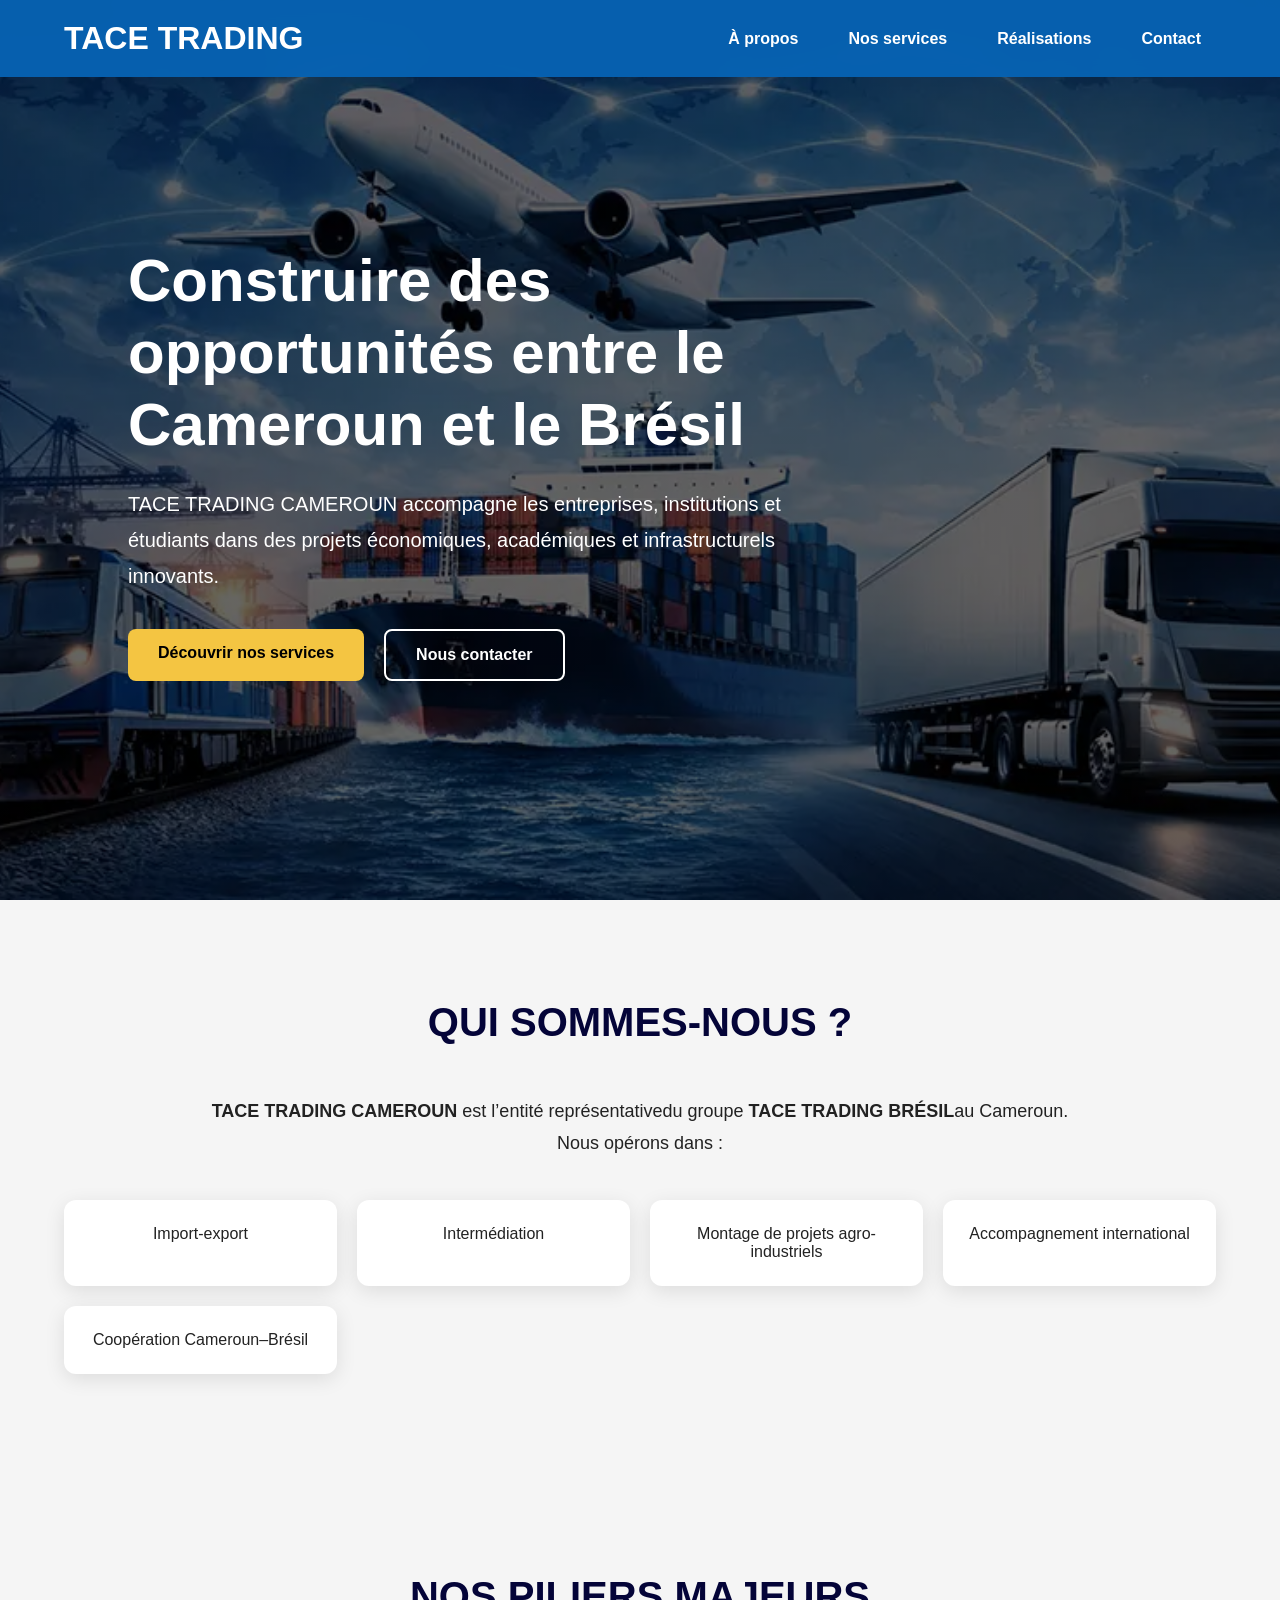
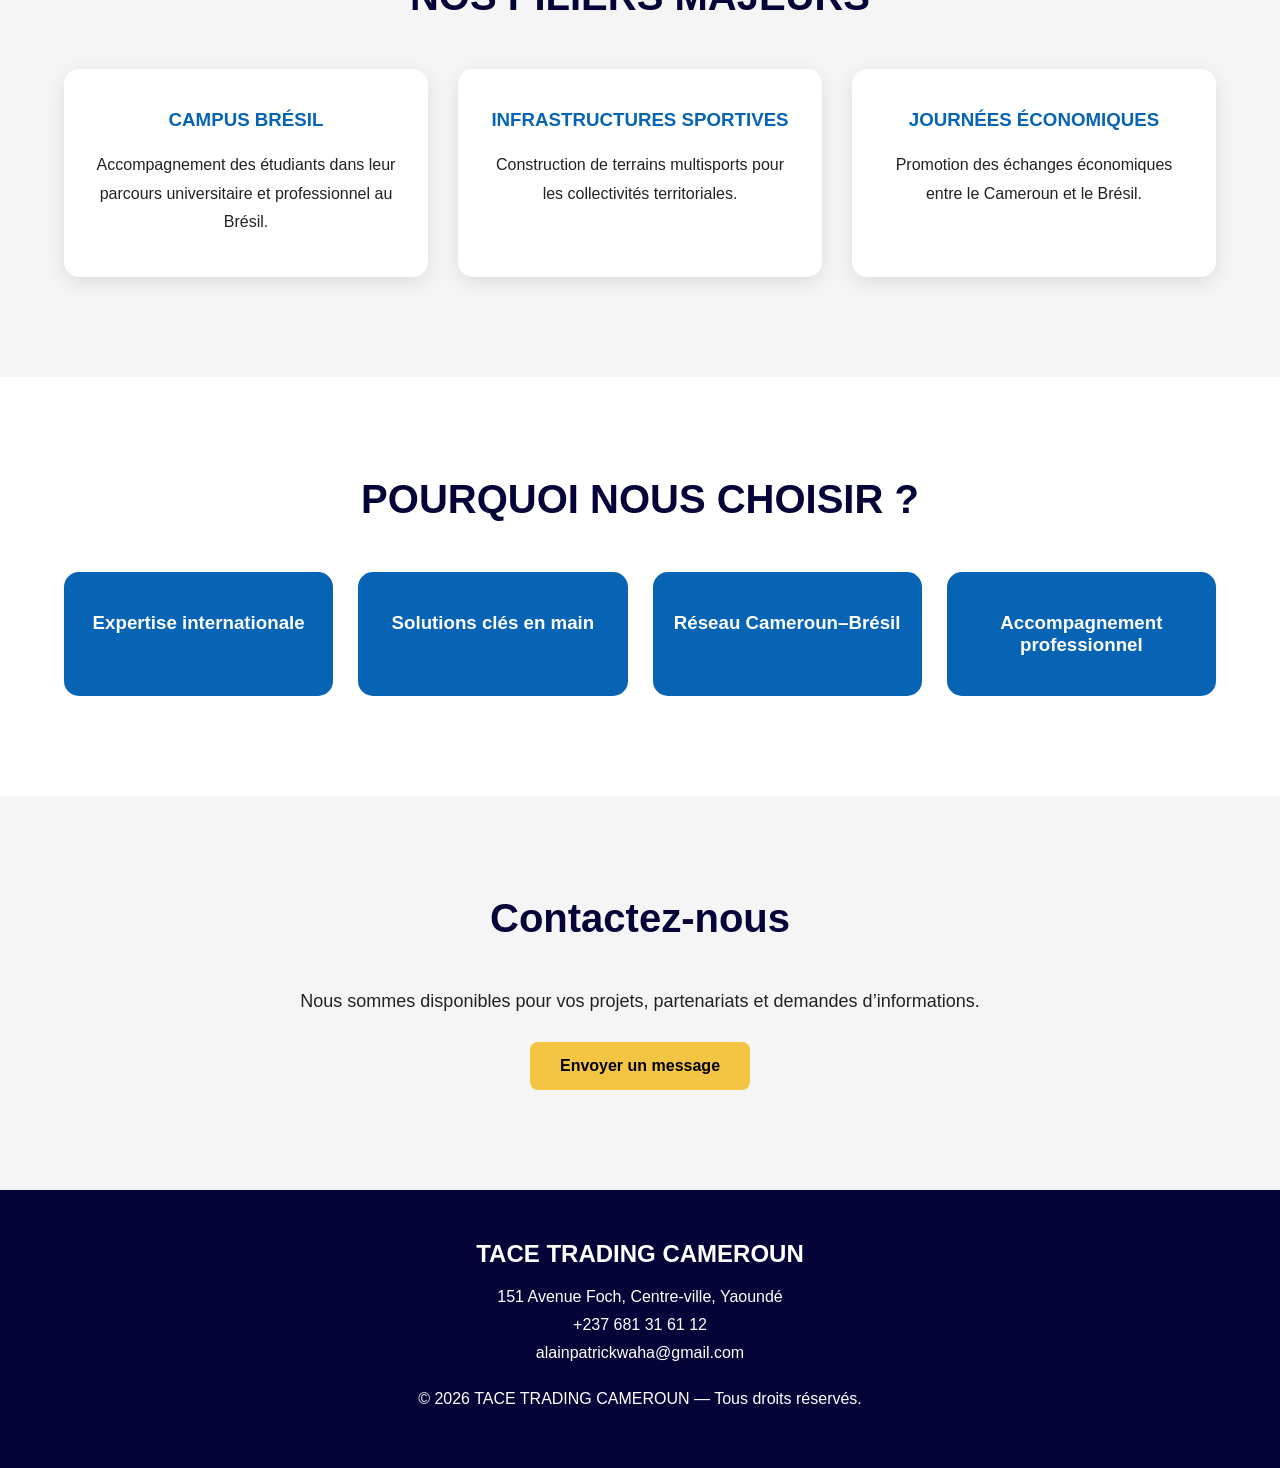
==== index.html @ 3ca62246 "Déplacement de index.html" ====
<!DOCTYPE html>
<html lang="fr">

    <head>

        <meta charset="UTF-8">
        <meta name="viewport" content="width=device-width, initial-scale=1.0">
        <meta http-equiv="X-UA-Compatible" content="ie=edge">
        <link rel="stylesheet" href="../css/style.css">
        <title>TACE TRADING CAMEROUN</title>

    </head>

    <body>

        <header>

            <!-- logo -->
            <h1 class="logo">

                <a href="index.html"> TACE TRADING </a>

            </h1>

            <!-- menu button -->
            <div class="button"></div>

            <!-- menu -->
            <ul class="menu">

                <li>
                    <a href="../html/a_propos.html">À propos</a>
                </li>
                <li>
                    <a href="../html/services.html">Nos services</a>
                </li>
                <li>
                    <a href="../html/realisation.html">Réalisations</a>
                </li>
                <li>
                    <a href="../html/contacts.html"> Contact</a>
                </li>

            </ul>

        </header>

        <!--section hero-->
        <section class="hero">

            <div class="contenu-hero">

                <h1>

                    Construire des opportunités entre le Cameroun et le Brésil

                </h1>
                <p>

                    TACE TRADING CAMEROUN accompagne les entreprises, institutions
                    et étudiants dans des projets économiques, académiques
                    et infrastructurels innovants.

                </p>

                <!-- button hero-->
                <div class="button-hero">

                    <a href="../html/services.html" class="btn">
                        Découvrir nos services
                    </a>

                    <a href="../html/contacts.html" class="btn-secondary">
                        Nous contacter
                    </a>

                </div>

            </div>

        </section>

        <!--main-->

        <main>

            <!--qui sommes nous?-->
            <section class="about-preview">

                <div class="container">

                    <h2>QUI SOMMES-NOUS ?</h2>

                    <p>

                        <strong>TACE TRADING CAMEROUN</strong> est l’entité représentativedu groupe
                        <strong> TACE TRADING BRÉSIL</strong>au Cameroun. Nous opérons dans :

                    </p>

                    <ul class="about-list">

                        <li> Import-export </li>
                        <li> Intermédiation </li>
                        <li> Montage de projets agro-industriels </li>
                        <li> Accompagnement international </li>
                        <li> Coopération Cameroun–Brésil </li>

                    </ul>

                </div>

            </section>

        <!--services-->
            <section>

                <div class="container">

                    <h2> NOS PILIERS MAJEURS </h2>

                    <!--card-->
                    <div class="cards">

                        <!-- card 1 -->
                        <div class="card">

                            <h3> CAMPUS BRÉSIL </h3>
                            <p>

                                Accompagnement des étudiants dans leur parcours universitaire
                                et professionnel au Brésil.

                            </p>

                        </div>

                        <!--card 2-->
                        <div class="card">

                            <h3>

                                INFRASTRUCTURES SPORTIVES

                            </h3>
                            <p>

                                Construction de terrains
                                multisports pour les collectivités territoriales.

                            </p>

                        </div>

                        <!--card 3-->
                        <div class="card">

                            <h3>

                                JOURNÉES ÉCONOMIQUES

                            </h3>
                            <p>

                                Promotion des échanges économiques entre le
                                Cameroun et le Brésil.

                            </p>

                        </div>

                    </div>

                </div>

            </section>

            <!--why us-->
            <section class="why-us">

                <div class="container">

                    <h2>

                        POURQUOI NOUS CHOISIR ?

                    </h2>

                    <div class="why-grid">

                        <div class="why-box">

                            <h3>

                                Expertise internationale

                            </h3>

                        </div>

                        <div class="why-box">

                            <h3>

                                Solutions clés en main

                            </h3>

                        </div>

                        <div class="why-box">

                            <h3>

                                Réseau Cameroun–Brésil

                            </h3>

                        </div>

                        <div class="why-box">

                            <h3>

                                Accompagnement professionnel

                            </h3>

                        </div>

                    </div>

                </div>

            </section>

            <!--nous contacter-->
            <section class="contact-preview">

                <div class="container">

                    <h2>

                        Contactez-nous

                    </h2>
                    <p>

                        Nous sommes disponibles
                        pour vos projets,
                        partenariats et demandes
                        d’informations.

                    </p>

                    <a href="../html/contacts.html" class="btn">

                        Envoyer un message

                    </a>

                </div>

            </section>

        </main>

        <!--footer-->
        <footer>

            <div class="contenu-footer">

                <h2>

                    TACE TRADING CAMEROUN

                </h2>
                <p>

                    151 Avenue Foch, Centre-ville, Yaoundé

                </p>
                <p>

                    +237 681 31 61 12

                </p>
                <p>

                    alainpatrickwaha@gmail.com

                </p>

                <br>

                <p>

                    © 2026 TACE TRADING CAMEROUN
                    — Tous droits réservés.

                </p>

            </div>

        </footer>

        <!--scrpts pour le menu-->

        <script>

            const button = document.querySelector('.button');
            const menu = document.querySelector('.menu');

            button.onclick = function(){

                button.classList.toggle('active');
                menu.classList.toggle('active');

            }

        </script>

    </body>

</html>
---- css/style.css ----
/*variables globales*/
:root{

    --primary-color: #0764b5;
    --secondary-color: #040438;
    --accent-color: #f4c542;
    --light-color: #f5f5f5;
    --white-color: #ffffff;
    --text-color: #222;
    --transition: 0.3s ease;
}

/*reset*/
*{
    margin: 0;
    padding: 0;
    box-sizing: border-box;
}

/*body*/
body{

    font-family: 'Segoe UI',Tahoma,Geneva,Verdana,sans-serif;
    background-color: var(--light-color);
    color: var(--text-color);
    min-height: 100vh;
    display: flex;
    flex-direction: column;
}

/*conteneur*/
.container{
    width: 90%;
    max-width: 1200px;
    margin: auto;
}

/*header*/
header{

    position: fixed;
    top: 0;
    left: 0;
    width: 100%;
    display: flex;
    justify-content: space-between;
    align-items: center;
    padding: 20px 5%;
    background-color: rgba(7,100,181,0.95);
    backdrop-filter: blur(10px);
    z-index: 1000;
}

/*logo*/
.logo a{
    color: var(--white-color);
    text-decoration: none;
    font-size: 32px;
    font-weight: bold;
}

/*menu*/
.menu{

    display: flex;
    list-style: none;
}
.menu li{

    margin-left: 20px;
}
.menu li a{

    text-decoration: none;
    color: var(--white-color);
    font-weight: 600;
    padding: 10px 15px;
    border-radius: 8px;
    transition: var(--transition);
}

/*hover*/
.menu li a:hover{

    background-color: var(--white-color);
    color: var(--primary-color);
}

/*section hero*/
.hero{

    height: 100vh;
    background-image:
    linear-gradient(rgba(0,0,0,0.6), rgba(0,0,0,0.6)), url("../ressources/index.webp");
    background-size: cover;
    background-position: center;
    display: flex;
    align-items: center;
    padding: 0 10%;
    color: var(--white-color);
}

/*contenu de section hero*/
.contenu-hero{

    max-width: 700px;
}
/*titre hero*/
.contenu-hero h1{

    margin-top: 25px;
    font-size: 60px;
    margin-bottom: 25px;
    line-height: 1.2;
}
/*p hero*/
.contenu-hero p{

    font-size: 20px;
    line-height: 1.8;
    margin-bottom: 35px;
}

/*hero button*/
.button-hero{

    display: flex;
    gap: 20px;
    flex-wrap: wrap;
}

/*button*/
.btn,.btn-secondary{

    text-decoration: none;
    padding: 15px 30px;
    border-radius: 8px;
    font-weight: bold;
    transition: var(--transition);
    display: inline-block;
}

/*1er button*/
.btn{

    background-color: var(--accent-color);
    color: black;
}
.btn:hover{

    transform: translateY(-5px);
    background-color: #ffd95f;
}

/*2e button*/
.btn-secondary{

    border: 2px solid white;
    color: white;
}
.btn-secondary:hover{

    background-color: white;
    color: black;
}

/*section*/
section{
    padding: 100px 0;
}

/*section de titre*/
section h2{

    text-align: center;
    font-size: 40px;
    margin-bottom: 50px;
    color: var(--secondary-color);
}

/*section a-propos*/
.about-preview p{

    font-size: 18px;
    line-height: 1.8;
    text-align: center;
    max-width: 900px;
    margin: auto;
}

/*list a-propos*/
.about-list{

    margin-top: 40px;
    display: grid;
    grid-template-columns:
    repeat(auto-fit, minmax(250px,1fr));
    gap: 20px;
    list-style: none;
}
.about-list li{

    background-color: white;
    padding: 25px;
    border-radius: 12px;
    text-align: center;
    box-shadow: 0 5px 20px rgba(0,0,0,0.1);
}

/*card(s)*/
.cards{

    display: grid;
    grid-template-columns: repeat(auto-fit,minmax(300px,1fr));
    gap: 30px;
}
.card{

    background-color: white;
    padding: 40px 30px;
    border-radius: 15px;
    box-shadow: 0 5px 20px rgba(0,0,0,0.1);
    transition: var(--transition);
    text-align: center;
}

/*card hover*/
.card:hover{

    transform: translateY(-10px);
}

/*titre card*/
.card h3{

    margin-bottom: 20px;
    color: var(--primary-color);
}

/*card texte*/
.card p{

    line-height: 1.8;
}

/*pourquoi nous*/
.why-us{

    background-color: white;
}

/*why grid*/
.why-grid{

    display: grid;
    grid-template-columns: repeat(auto-fit,minmax(250px,1fr));
    gap: 25px;
}

/*why boite*/
.why-box{

    background-color: var(--primary-color);
    color: white;
    padding: 40px 20px;
    border-radius: 15px;
    text-align: center;
    transition: var(--transition);
}

/*hover why box*/

.why-box:hover{

    transform: scale(1.05);
}

/*contacter nous*/
.contact-preview{

    text-align: center;
}
.contact-preview p{

    margin-bottom: 30px;

    font-size: 18px;
}

/*footer*/
footer{

    background-color: var(--secondary-color);
    color: white;
    padding: 50px 20px;
    text-align: center;
}

/*contenu footer*/
.contenu-footer h2{

    margin-bottom: 20px;
}
.contenu-footer p{

    margin-bottom: 10px;
}

/*button menu*/
.button{

    display: none;
}

/*responsive*/
@media screen and (max-width: 1124px){

    /*hero*/
    .contenu-hero h1{

        font-size: 45px;
    }
    .hero-content p{

        font-size: 18px;
    }

    /*menu*/
    .menu{

        flex-direction: column;
        position: absolute;
        top: 100%;
        left: -100%;
        width: 100%;
        background-color: rgba(0,0,0,0.95);
        padding: 40px 0;
        transition: var(--transition);
    }

    /*active menu*/
    .menu.active{

        left: 0;
    }
    .menu li{

        margin: 20px 0;
        text-align: center;
    }

    /*button menu*/
    .button{

        display: flex;
        width: 40px;
        height: 40px;
        position: relative;
        cursor: pointer;
    }
    .button::before,.button::after{

        content: "";
        position: absolute;
        width: 30px;
        height: 3px;
        background-color: white;
        transition: var(--transition);
    }
    .button::before{

        transform: translateY(-8px);
    }
    .button::after{

        transform: translateY(8px);
    }

    /*active menu*/
    .button.active::before{

        transform: rotate(45deg);
    }
    .button.active::after{

        transform: rotate(-45deg);
    }

}

/*reponsive pour mobile*/
@media screen and (max-width:768px){

    .hero{

        text-align: center;
    }

    .contenu-hero p{
        font-size: 10px;
    }

    .contenu-hero h1{

        font-size: 20px;
    }

    section h2{

        font-size: 30px;
    }

    .button-hero{

        justify-content: center;
    }

}

@media screen and (max-width: 614) {

    .contenu-hero h1{
        font-size: 30px;
    }

}
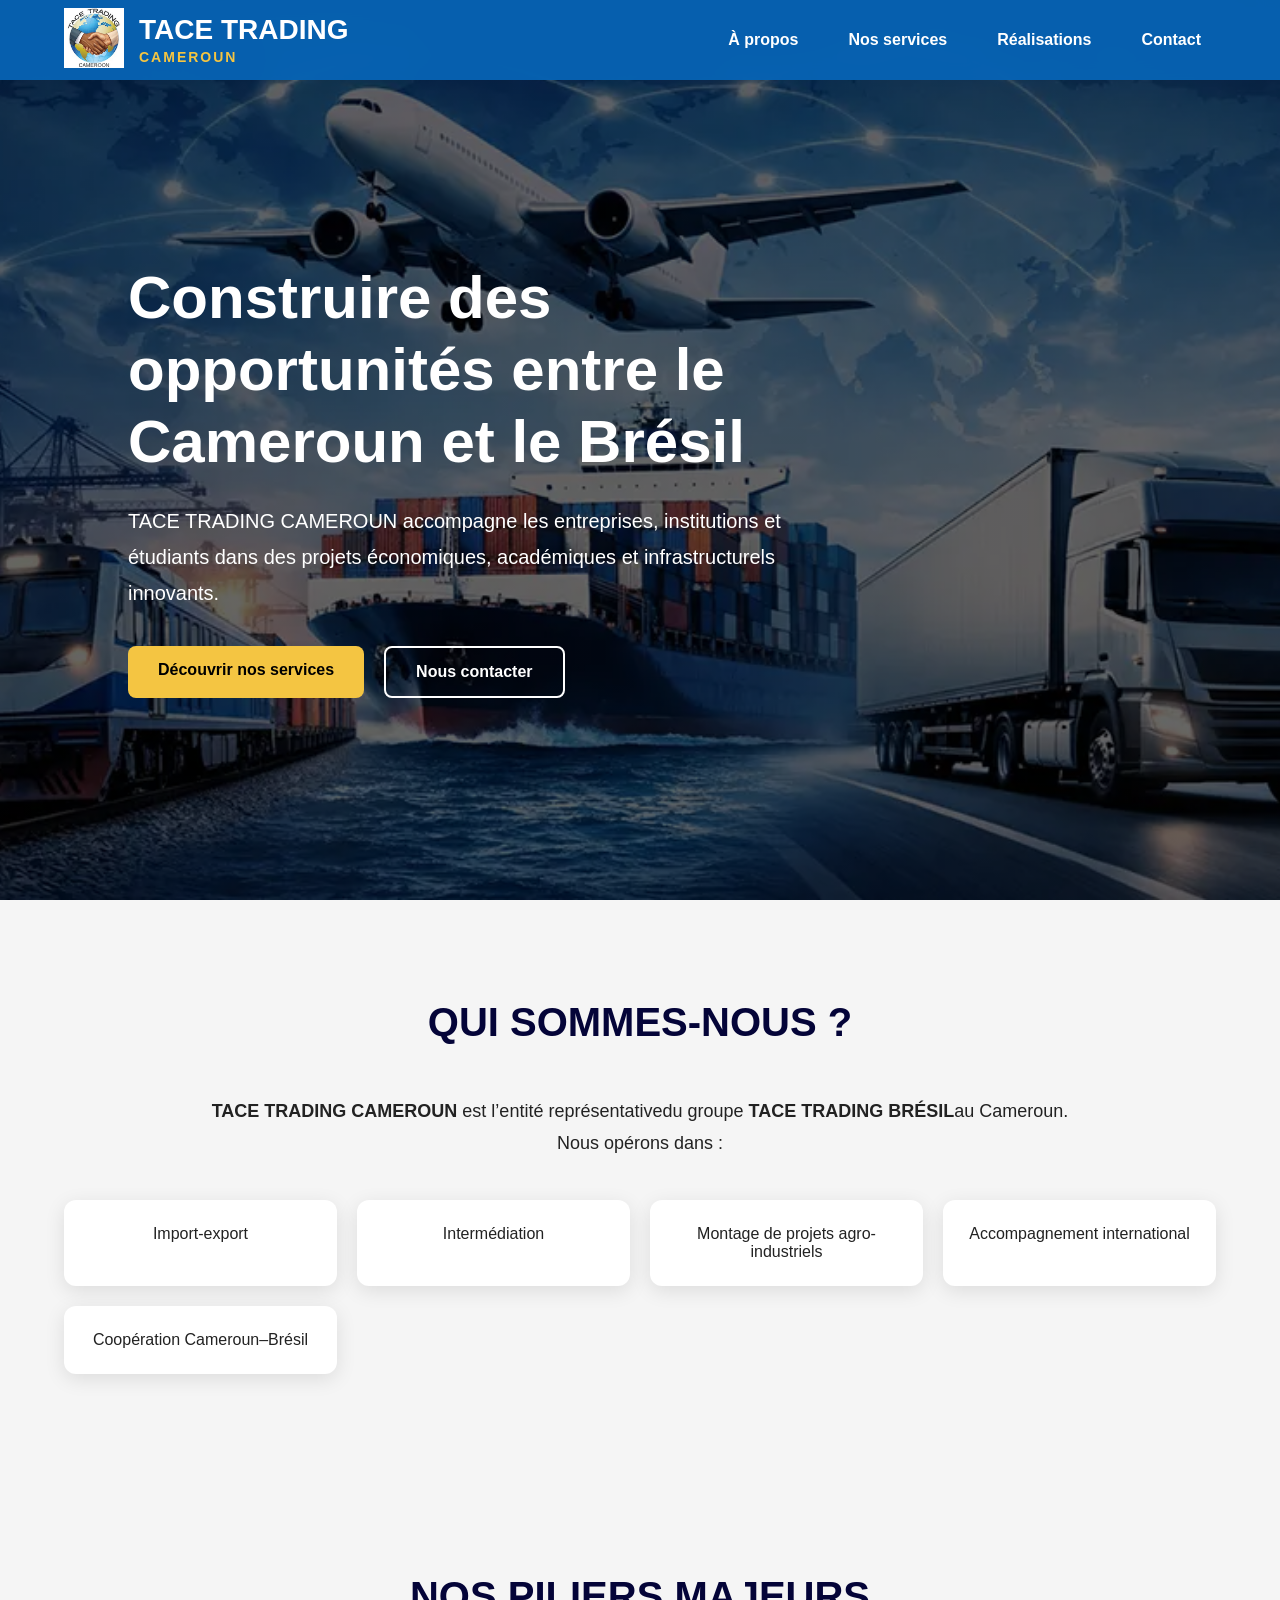
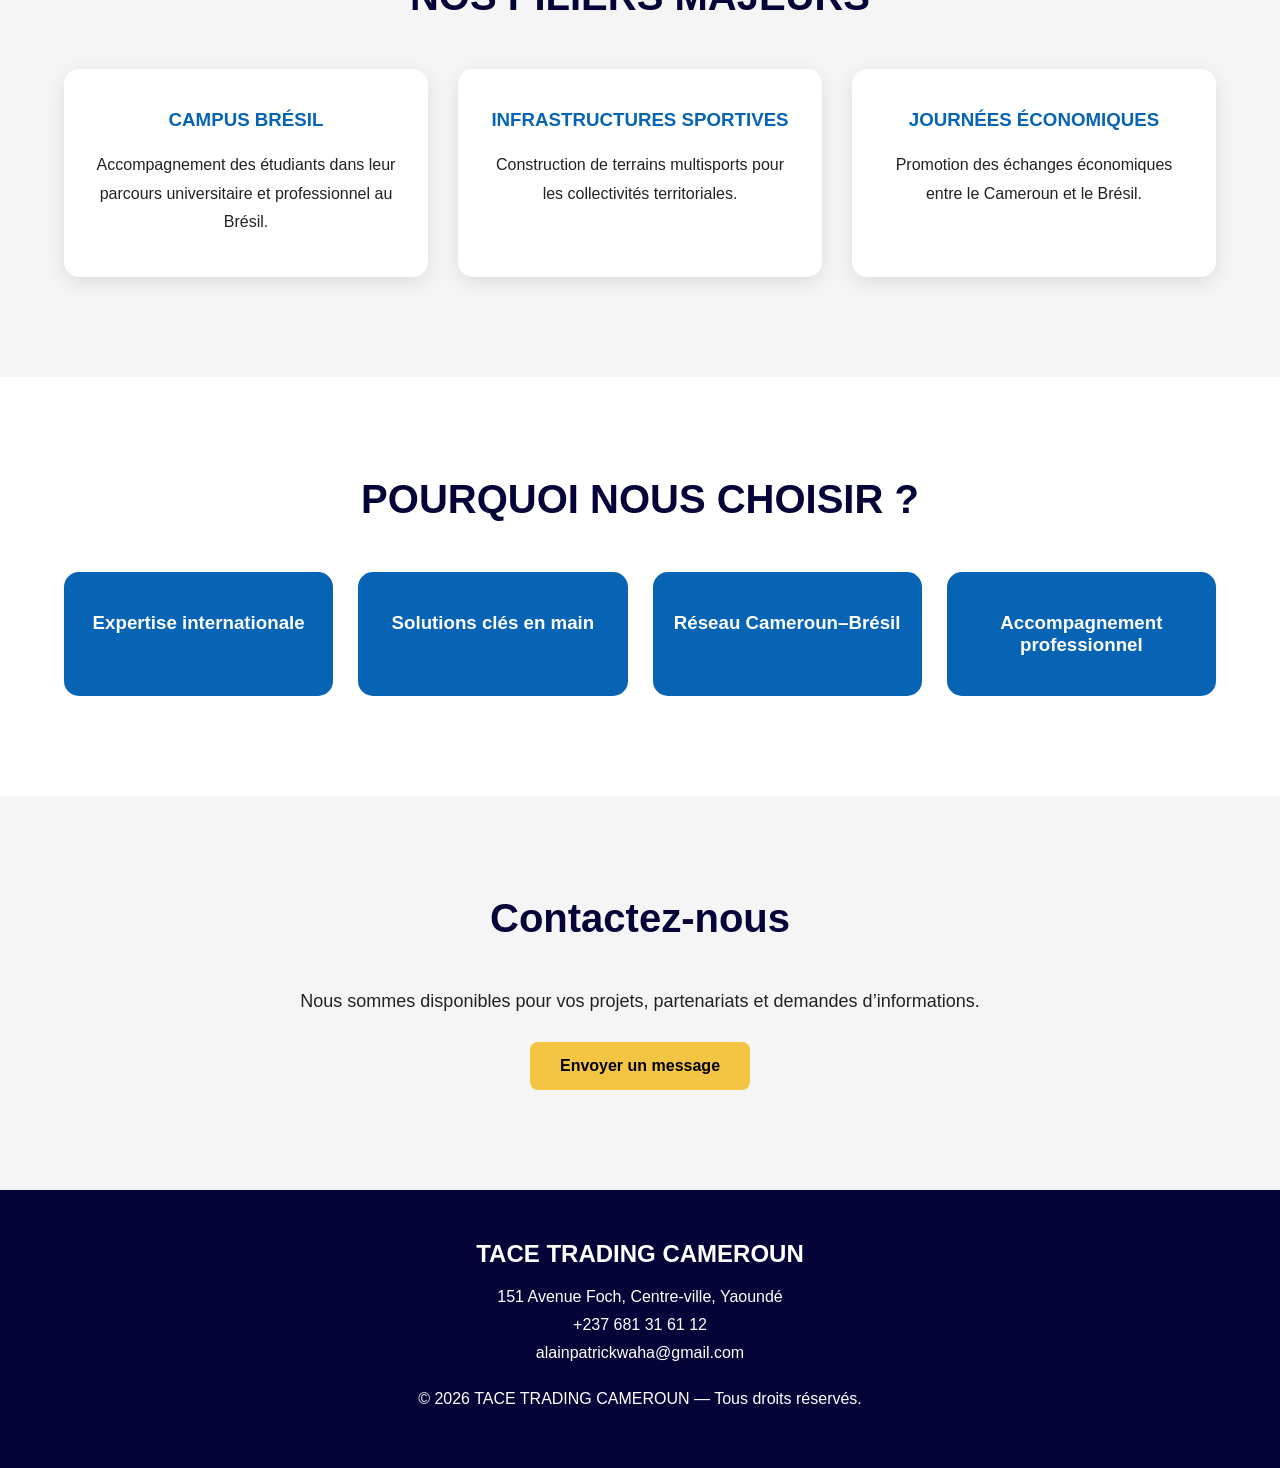
==== commit c9ed8b9b: "Mise a jour des pages" ====
--- a/index.html
+++ b/index.html
@@ -6,21 +6,47 @@
         <meta charset="UTF-8">
         <meta name="viewport" content="width=device-width, initial-scale=1.0">
         <meta http-equiv="X-UA-Compatible" content="ie=edge">
-        <link rel="stylesheet" href="../css/style.css">
+        <link rel="stylesheet" href="css/style.css">
         <title>TACE TRADING CAMEROUN</title>
-
+        <link rel="icon" type="image/jpeg" href="logo.jpeg">
+    
     </head>
 
+    <!--Preloader-->
+    <script>
+            window.addEventListener("load", () => {
+
+            const preloader = document.getElementById("preloader");
+            preloader.style.opacity = "0";
+            setTimeout(() => {
+
+                preloader.style.display = "none";
+
+            }, 5000);
+
+        });
+
+    </script>
+
+
     <body>
 
+        <div id="preloader">
+            <img src="logo.jpeg" alt="Logo TACE Trading" class="loader-logo">
+        </div>
+
         <header>
 
             <!-- logo -->
-            <h1 class="logo">
-
-                <a href="index.html"> TACE TRADING </a>
-
-            </h1>
+            <div class="brand">
+                <a href="index.html"><img src="logo.jpeg" alt="Logo TACE Trading" class="logo"></a>
+
+                <div class="brand-text">
+                    <h1>TACE TRADING</h1>
+                    <p>CAMEROUN</p>
+                </div>
+
+            </div>
 
             <!-- menu button -->
             <div class="button"></div>
@@ -29,16 +55,16 @@
             <ul class="menu">
 
                 <li>
-                    <a href="../html/a_propos.html">À propos</a>
+                    <a href="html/a_propos.html">À propos</a>
                 </li>
                 <li>
-                    <a href="../html/services.html">Nos services</a>
+                    <a href="html/services.html">Nos services</a>
                 </li>
                 <li>
-                    <a href="../html/realisation.html">Réalisations</a>
+                    <a href="html/realisation.html">Réalisations</a>
                 </li>
                 <li>
-                    <a href="../html/contacts.html"> Contact</a>
+                    <a href="html/contacts.html"> Contact</a>
                 </li>
 
             </ul>
@@ -66,11 +92,11 @@
                 <!-- button hero-->
                 <div class="button-hero">
 
-                    <a href="../html/services.html" class="btn">
+                    <a href="html/services.html" class="btn">
                         Découvrir nos services
                     </a>
 
-                    <a href="../html/contacts.html" class="btn-secondary">
+                    <a href="html/contacts.html" class="btn-secondary">
                         Nous contacter
                     </a>
 
@@ -246,14 +272,12 @@
                     </h2>
                     <p>
 
-                        Nous sommes disponibles
-                        pour vos projets,
-                        partenariats et demandes
-                        d’informations.
+                        Nous sommes disponibles pour vos projets,
+                        partenariats et demandes d’informations.
 
                     </p>
 
-                    <a href="../html/contacts.html" class="btn">
+                    <a href="html/contacts.html" class="btn">
 
                         Envoyer un message
 
--- a/css/style.css
+++ b/css/style.css
@@ -41,22 +41,51 @@
     position: fixed;
     top: 0;
     left: 0;
+    height: 80px;
     width: 100%;
     display: flex;
     justify-content: space-between;
     align-items: center;
-    padding: 20px 5%;
+    padding: 15px 5%;
     background-color: rgba(7,100,181,0.95);
     backdrop-filter: blur(10px);
     z-index: 1000;
 }
 
-/*logo*/
-.logo a{
+/*LOGO*/
+/*.logo a{
     color: var(--white-color);
     text-decoration: none;
     font-size: 32px;
     font-weight: bold;
+}*/
+/* Logo + texte */
+.brand{
+    display:flex;
+    align-items:center;
+    gap:15px;
+}
+
+.logo{
+    width:60px;
+    height:80px;
+    object-fit:contain;
+}
+
+.brand-text h1{
+    margin:0;
+    color:white;
+    font-size:28px;
+    font-weight:700;
+    line-height:1;
+}
+
+.brand-text p{
+    margin:5px 0 0 0;
+    color:#f5c542;
+    font-size:14px;
+    font-weight:bold;
+    letter-spacing:2px;
 }
 
 /*menu*/
@@ -108,7 +137,7 @@
 /*titre hero*/
 .contenu-hero h1{
 
-    margin-top: 25px;
+    margin-top: 60px;
     font-size: 60px;
     margin-bottom: 25px;
     line-height: 1.2;
@@ -423,4 +452,39 @@
         font-size: 30px;
     }
 
+}
+
+
+/* PRELOADER */
+
+#preloader{
+    position: fixed;
+    inset: 0;
+    background: white;
+    display: flex;
+    justify-content: center;
+    align-items: center;
+    z-index: 9999;
+    transition: opacity 5s ease;
+}
+
+/* LOGO */
+.loader-logo{
+    width: 150px;
+    animation: pulse 1.5s infinite;
+}
+
+/* ANIMATION */
+@keyframes pulse{
+
+    0%{
+        transform: scale(1);
+    }
+    50%{
+        transform: scale(1.1);
+    }
+    100%{
+        transform: scale(1);
+    }
+
 }
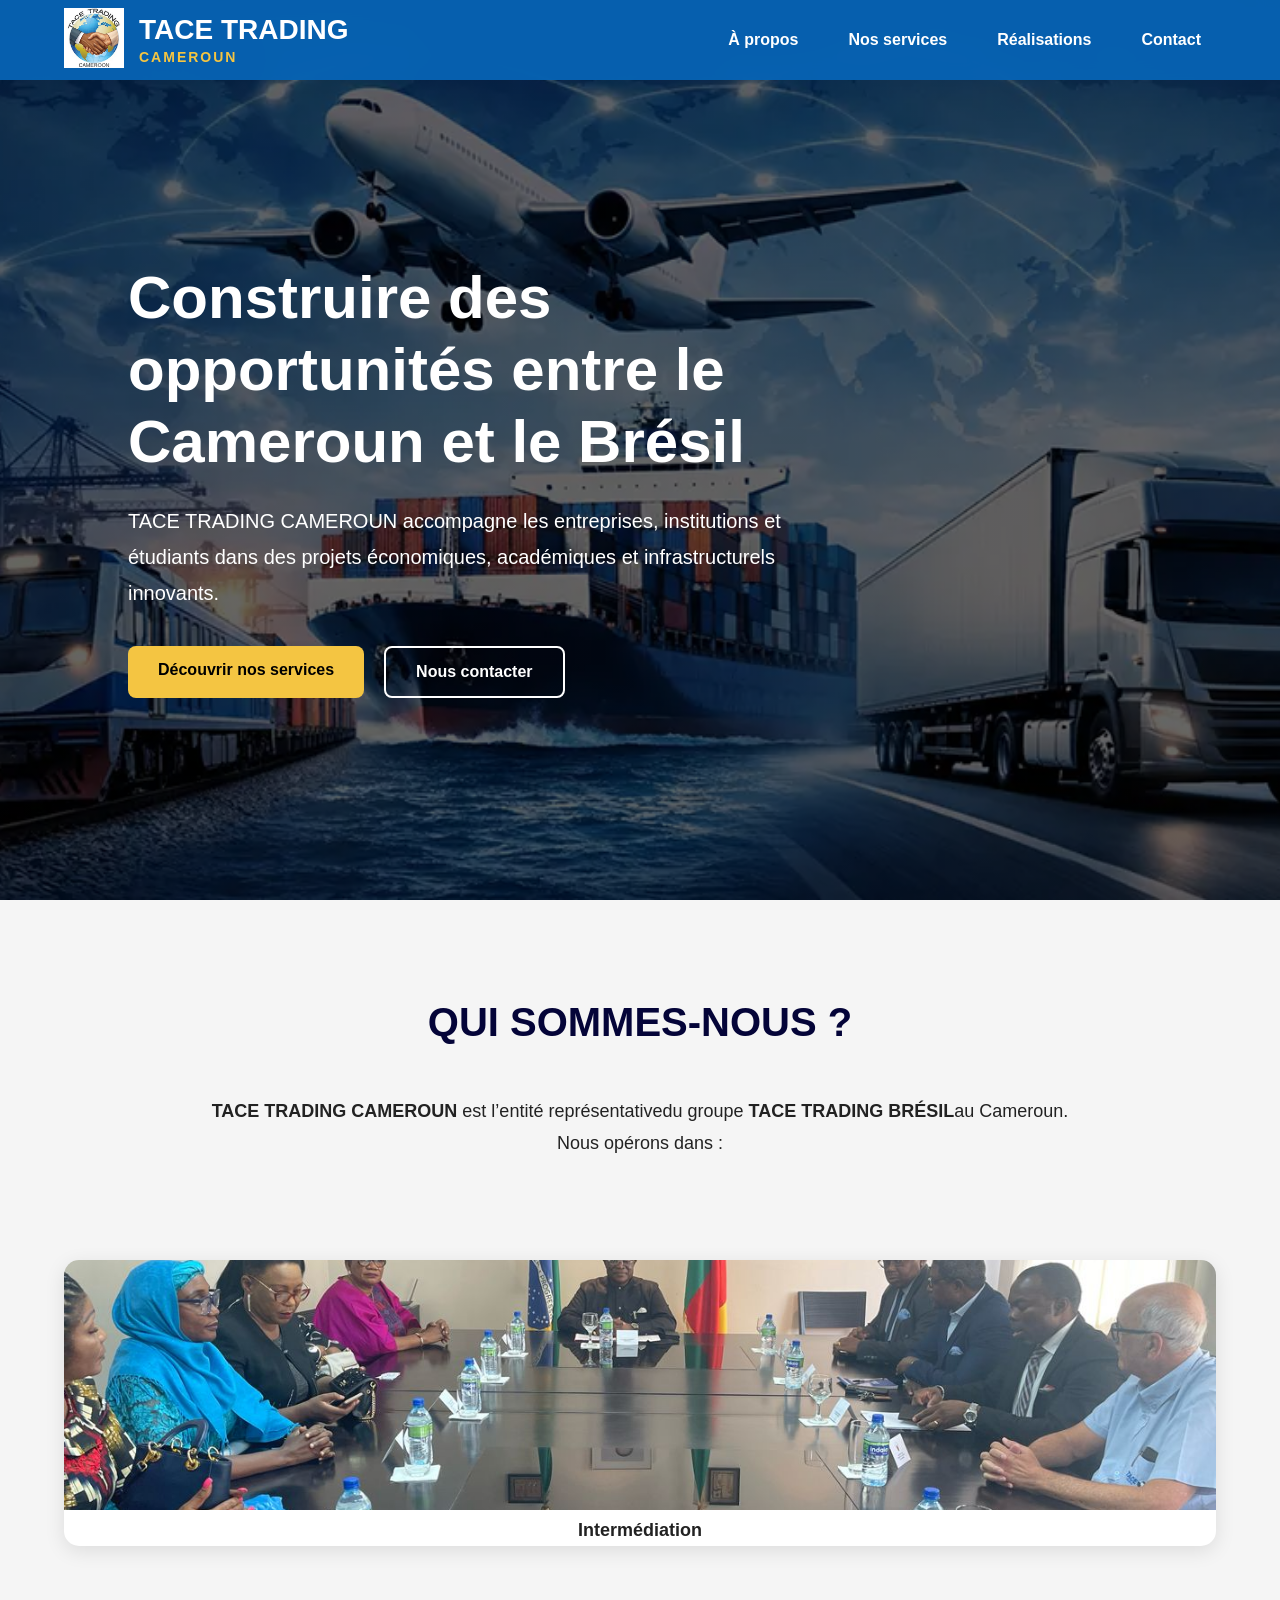
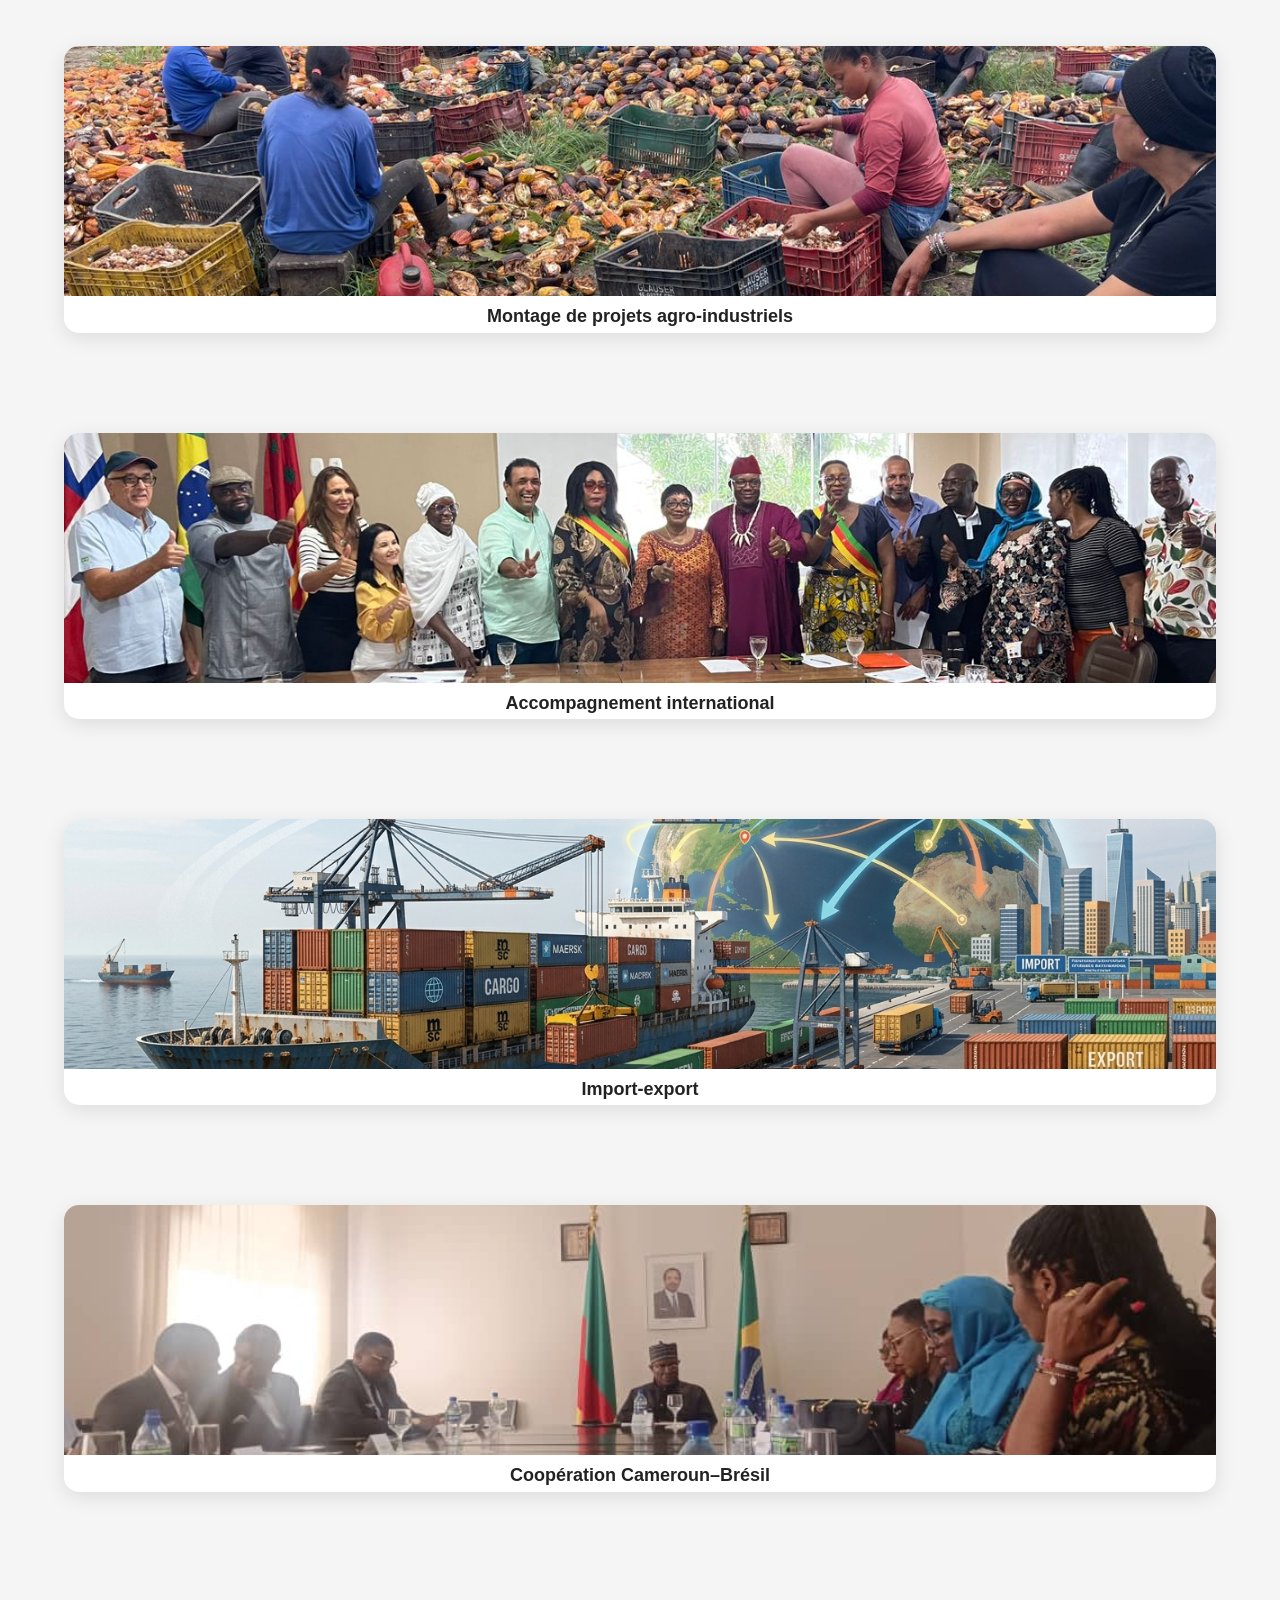
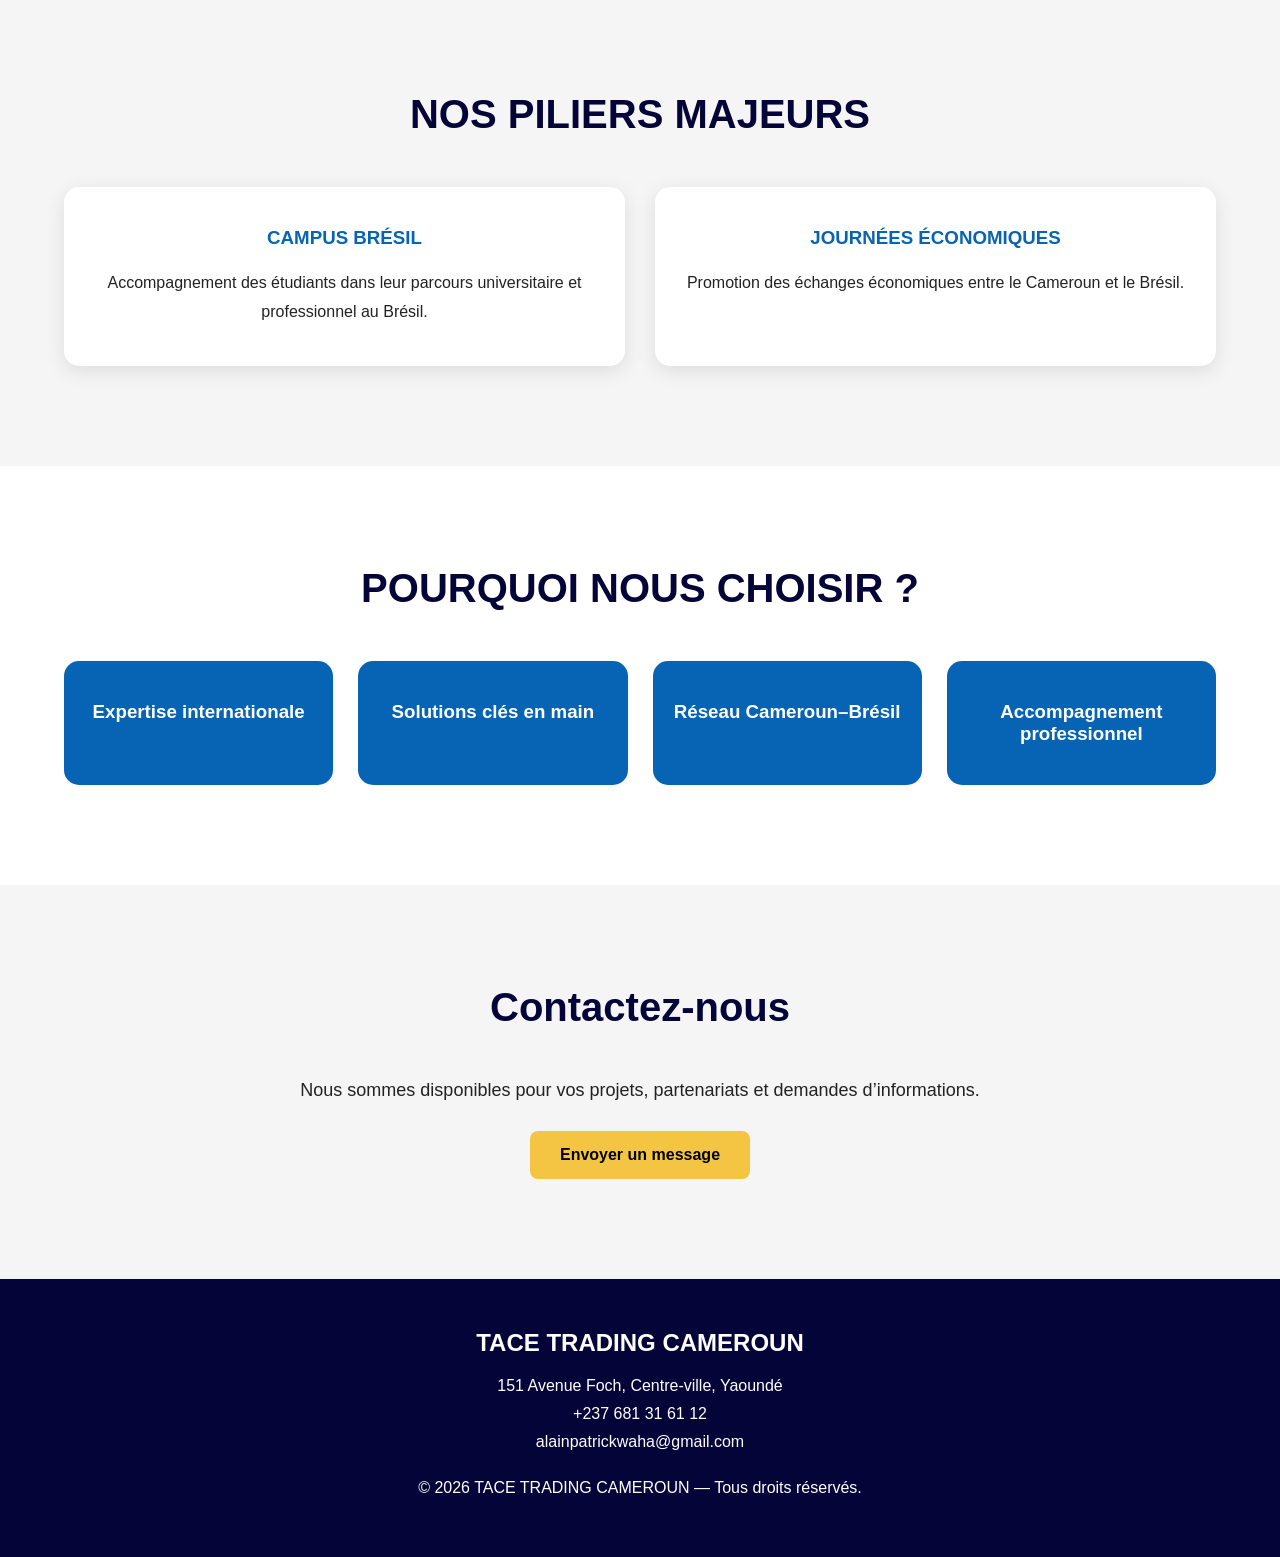
==== commit aad0d51c: "Mise a jour des images" ====
--- a/index.html
+++ b/index.html
@@ -9,7 +9,24 @@
         <link rel="stylesheet" href="css/style.css">
         <title>TACE TRADING CAMEROUN</title>
         <link rel="icon" type="image/jpeg" href="logo.jpeg">
-    
+        <style>
+            .project-card{
+
+                background-color: white;
+                border-radius: 15px;
+                overflow: hidden;
+                box-shadow:
+                0 5px 20px rgba(0,0,0,0.1);
+                transition: 0.3s ease;
+                margin-top: 100px;
+            }   
+            .project-card img{
+
+                width: 100%;
+                height: 250px;
+                object-fit: cover;
+            }
+        </style>
     </head>
 
     <!--Preloader-->
@@ -124,15 +141,26 @@
 
                     </p>
 
-                    <ul class="about-list">
-
-                        <li> Import-export </li>
-                        <li> Intermédiation </li>
-                        <li> Montage de projets agro-industriels </li>
-                        <li> Accompagnement international </li>
-                        <li> Coopération Cameroun–Brésil </li>
-
-                    </ul>
+                    <div class="project-card">
+                            <img src="ressources/02_arrivee_delegation.jpeg">
+                            <p><strong>Intermédiation</strong> </p>
+                    </div>
+                    <div class="project-card">
+                            <img src="ressources/28_sechage_feves_cacao_travailleurs_b.jpeg">
+                            <p><strong>Montage de projets agro-industriels</strong> </p>
+                    </div>
+                    <div class="project-card">
+                            <img src="ressources/16_photo_famille_mairie_ilheus_b.jpeg">
+                            <p><strong>Accompagnement international</strong>  </p>
+                    </div>
+                    <div class="project-card">
+                            <img src="ressources/import-export.jpeg">
+                            <p><strong>Import-export</strong> </p>
+                    </div>
+                    <div class="project-card">
+                            <img src="ressources/05_seance_travail_ambassade.jpeg">
+                            <p> <strong>Coopération Cameroun–Brésil</strong></p>
+                    </div>
 
                 </div>
 
@@ -166,23 +194,6 @@
 
                             <h3>
 
-                                INFRASTRUCTURES SPORTIVES
-
-                            </h3>
-                            <p>
-
-                                Construction de terrains
-                                multisports pour les collectivités territoriales.
-
-                            </p>
-
-                        </div>
-
-                        <!--card 3-->
-                        <div class="card">
-
-                            <h3>
-
                                 JOURNÉES ÉCONOMIQUES
 
                             </h3>
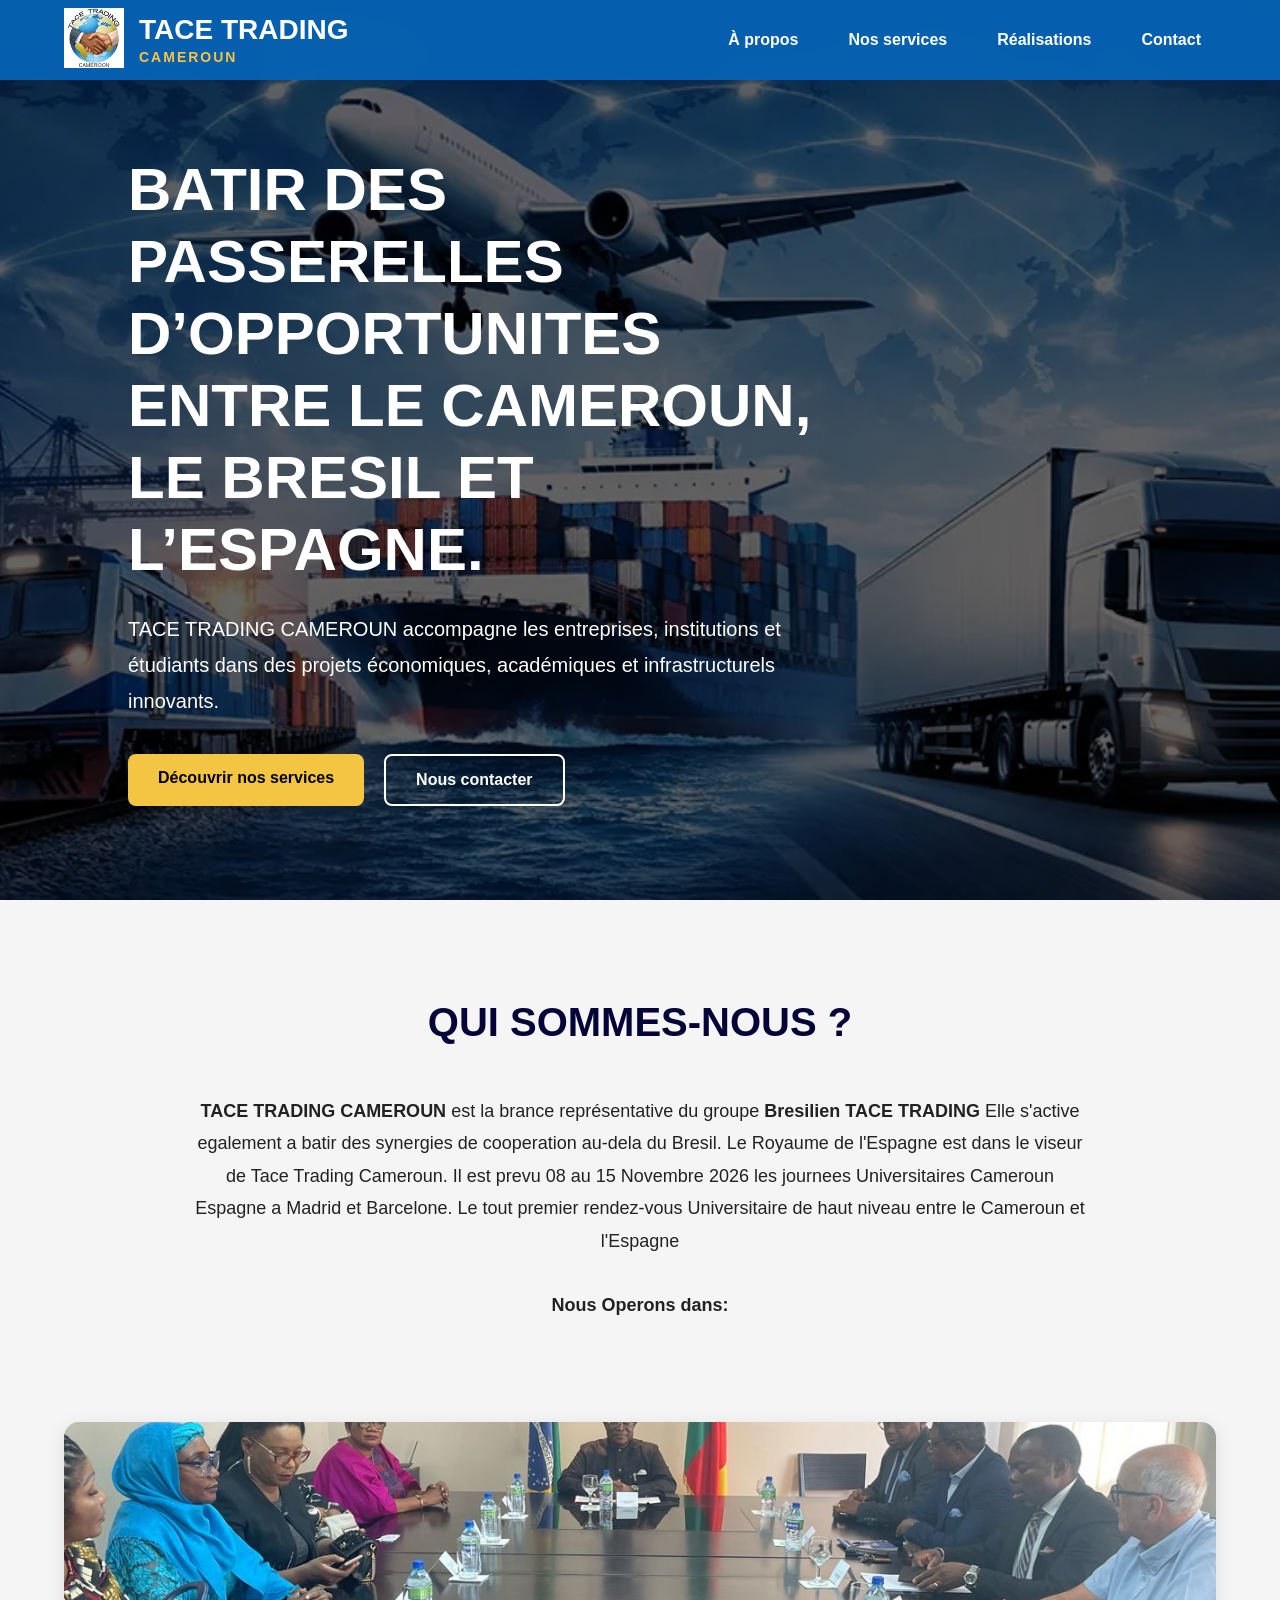
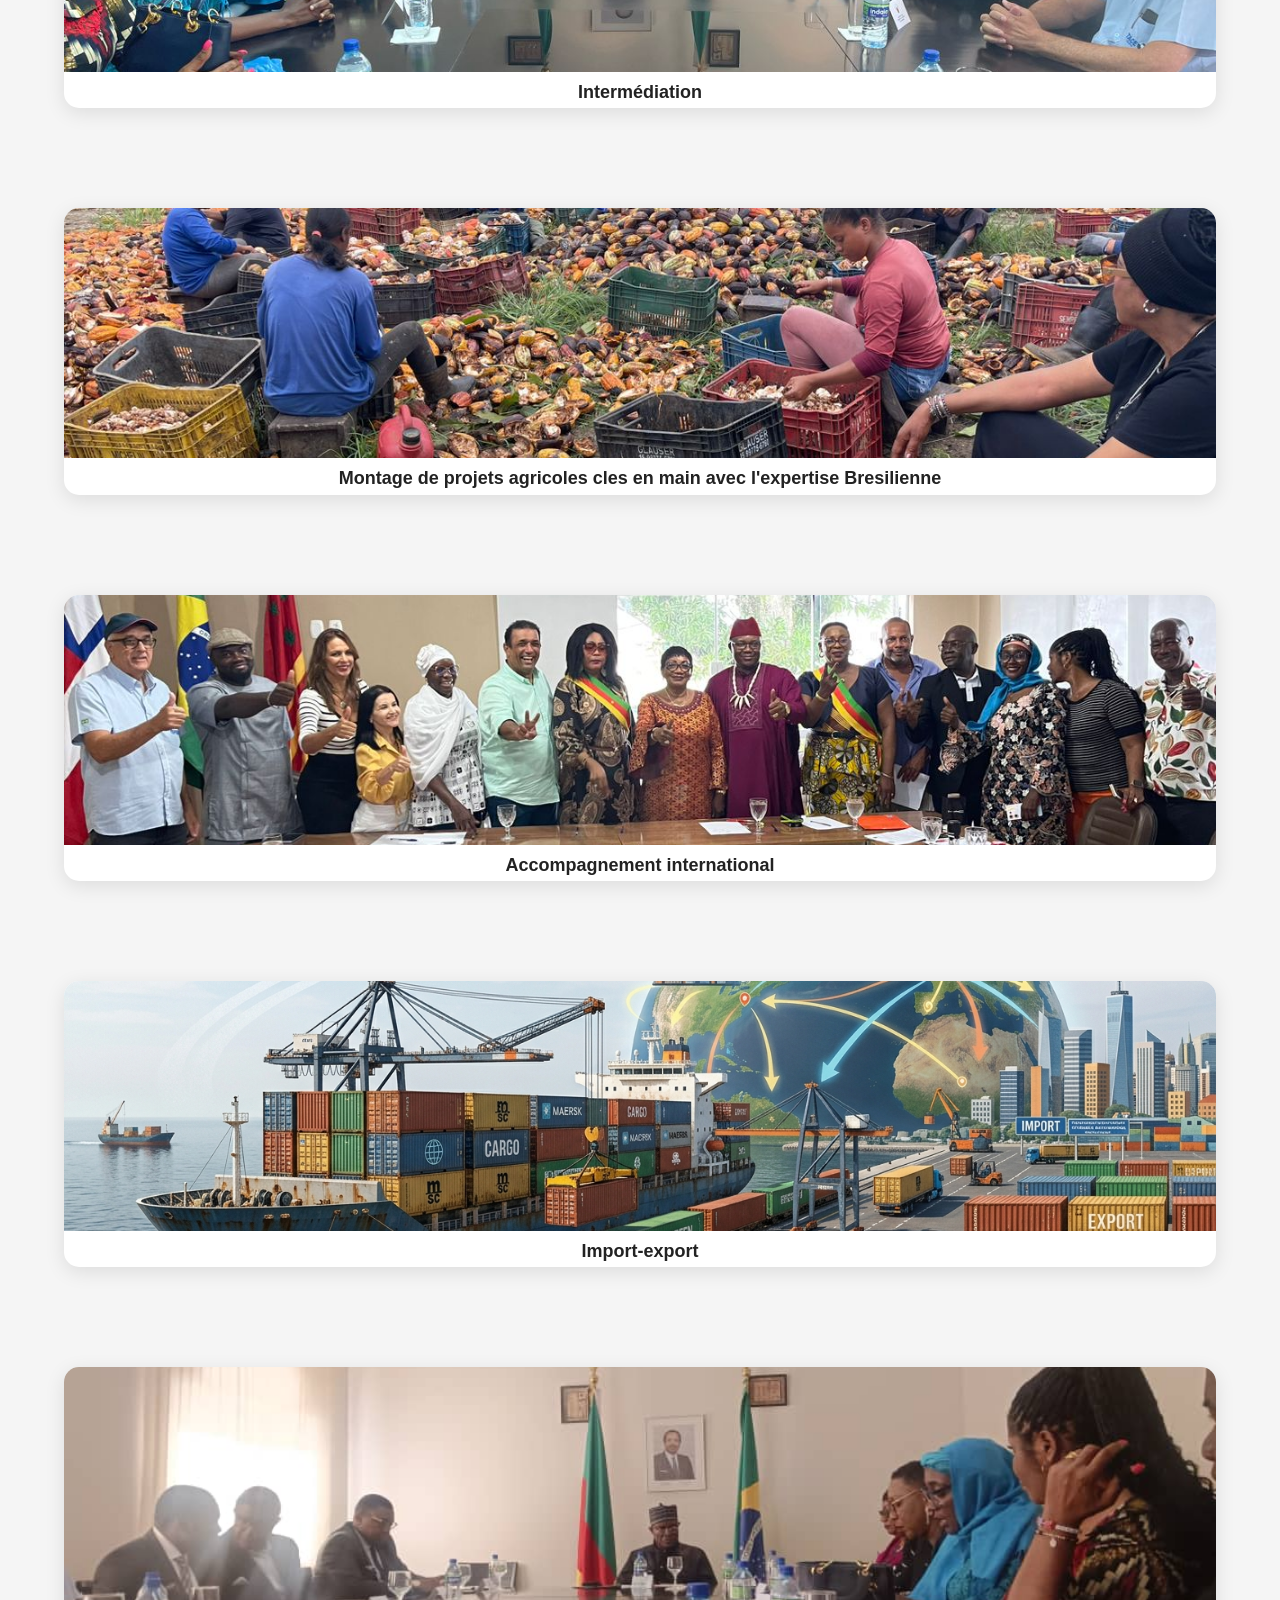
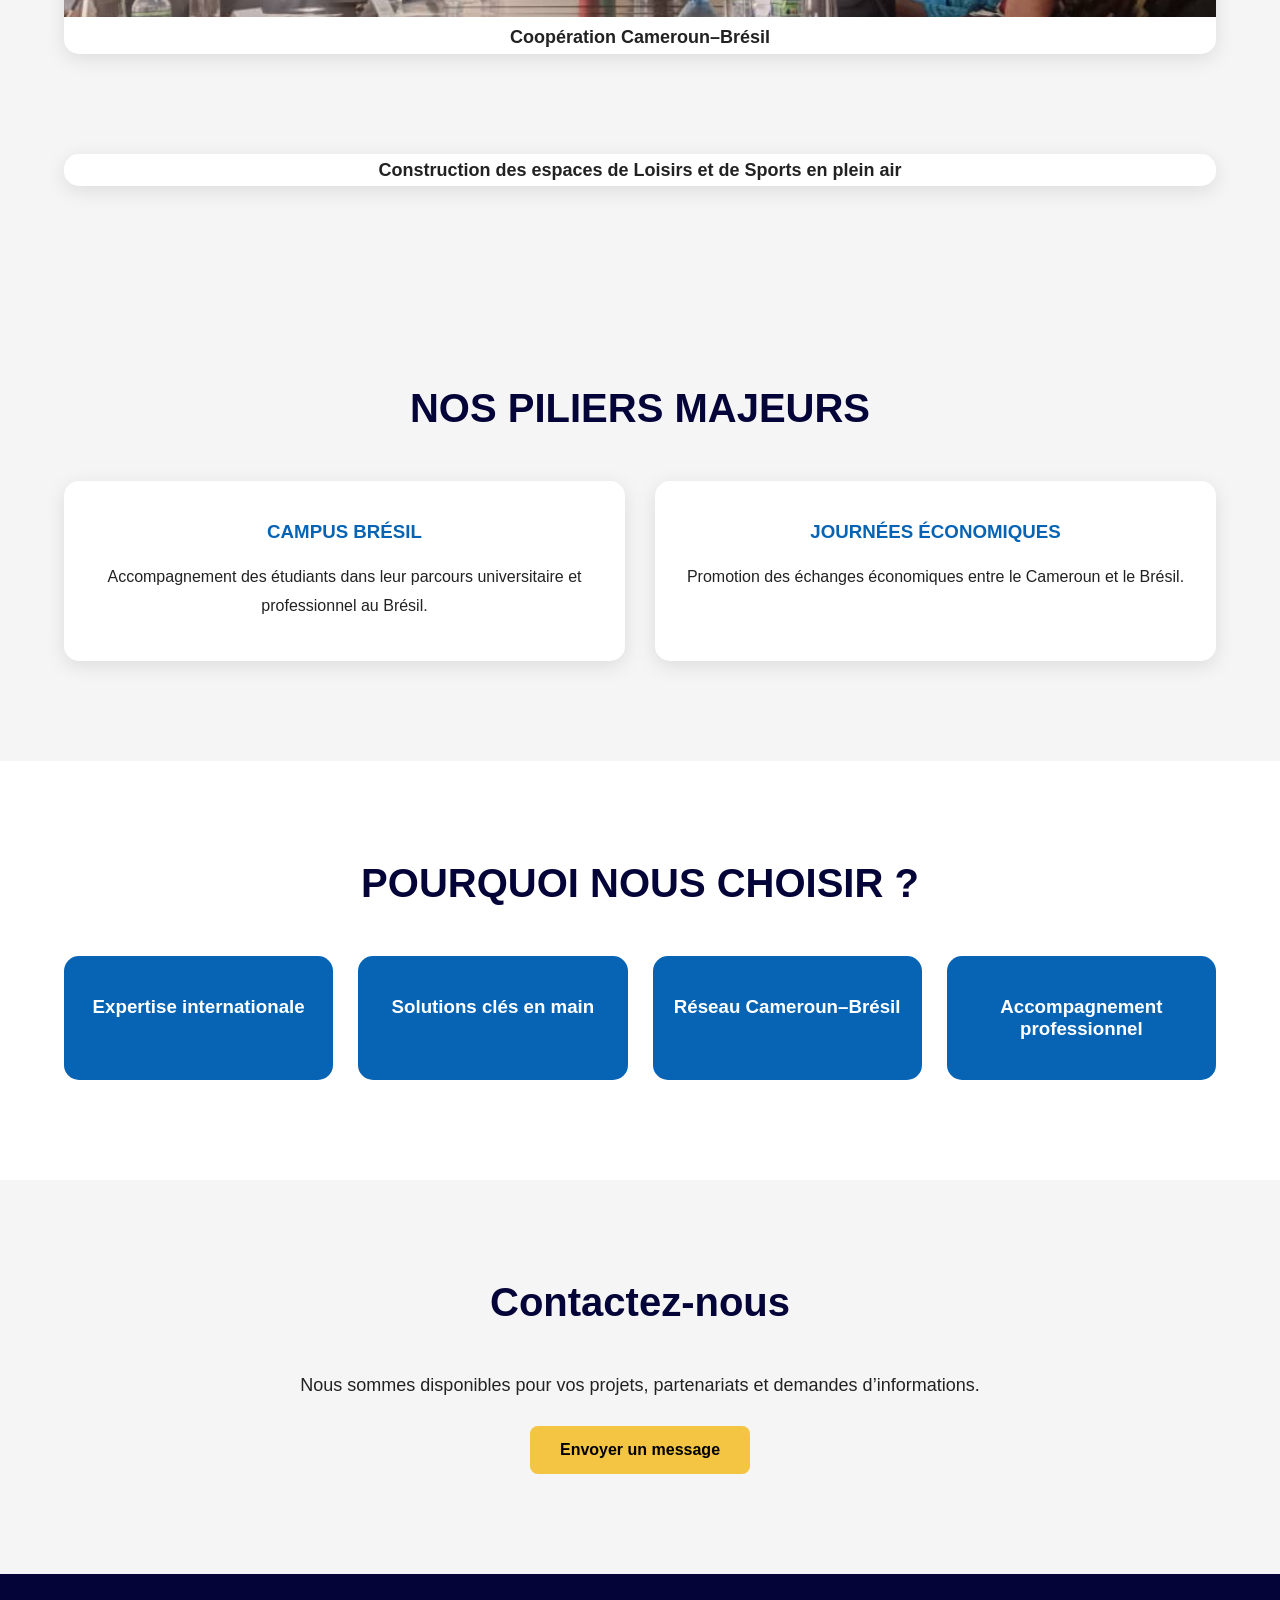
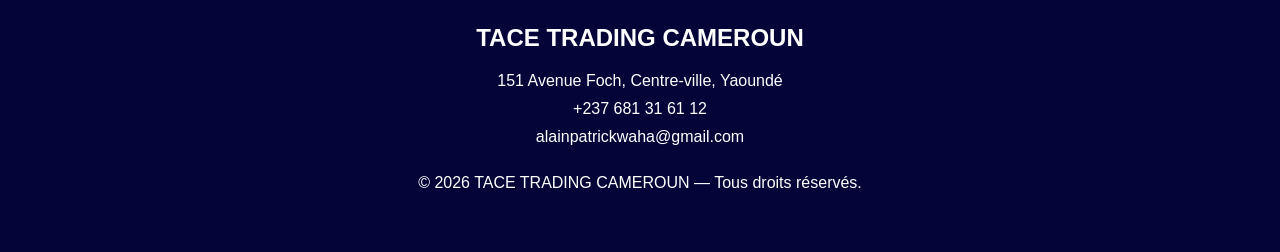
==== commit d4756eff: "modifs clients" ====
--- a/index.html
+++ b/index.html
@@ -95,7 +95,8 @@
 
                 <h1>
 
-                    Construire des opportunités entre le Cameroun et le Brésil
+                    BATIR DES PASSERELLES D’OPPORTUNITES
+                    ENTRE LE CAMEROUN, LE BRESIL ET L’ESPAGNE.
 
                 </h1>
                 <p>
@@ -136,8 +137,12 @@
 
                     <p>
 
-                        <strong>TACE TRADING CAMEROUN</strong> est l’entité représentativedu groupe
-                        <strong> TACE TRADING BRÉSIL</strong>au Cameroun. Nous opérons dans :
+                        <strong>TACE TRADING CAMEROUN</strong> est la brance représentative du groupe
+                        <strong> Bresilien TACE TRADING </strong> Elle s'active egalement a batir des synergies
+                        de cooperation au-dela du Bresil. Le Royaume de l'Espagne est dans le viseur de Tace 
+                        Trading Cameroun. Il est prevu 08 au 15 Novembre 2026 les journees Universitaires
+                         Cameroun Espagne a Madrid et Barcelone. Le tout premier rendez-vous Universitaire de haut 
+                         niveau entre le Cameroun et l'Espagne <br><br> <strong>Nous Operons dans: </strong>
 
                     </p>
 
@@ -145,22 +150,33 @@
                             <img src="ressources/02_arrivee_delegation.jpeg">
                             <p><strong>Intermédiation</strong> </p>
                     </div>
+
                     <div class="project-card">
                             <img src="ressources/28_sechage_feves_cacao_travailleurs_b.jpeg">
-                            <p><strong>Montage de projets agro-industriels</strong> </p>
-                    </div>
+                            <p><strong>Montage de projets agricoles cles en main 
+                                avec l'expertise Bresilienne
+                            </strong> </p>
+                    </div>
+
                     <div class="project-card">
                             <img src="ressources/16_photo_famille_mairie_ilheus_b.jpeg">
                             <p><strong>Accompagnement international</strong>  </p>
                     </div>
+
                     <div class="project-card">
                             <img src="ressources/import-export.jpeg">
                             <p><strong>Import-export</strong> </p>
                     </div>
+
                     <div class="project-card">
                             <img src="ressources/05_seance_travail_ambassade.jpeg">
-                            <p> <strong>Coopération Cameroun–Brésil</strong></p>
-                    </div>
+                            <p><strong>Coopération Cameroun–Brésil</strong></p>
+                    </div>  
+
+                    <div class="project-card">
+                        <p><strong>Construction des espaces de Loisirs et de Sports en plein air</strong></p>
+                    </div>
+                
 
                 </div>
 
